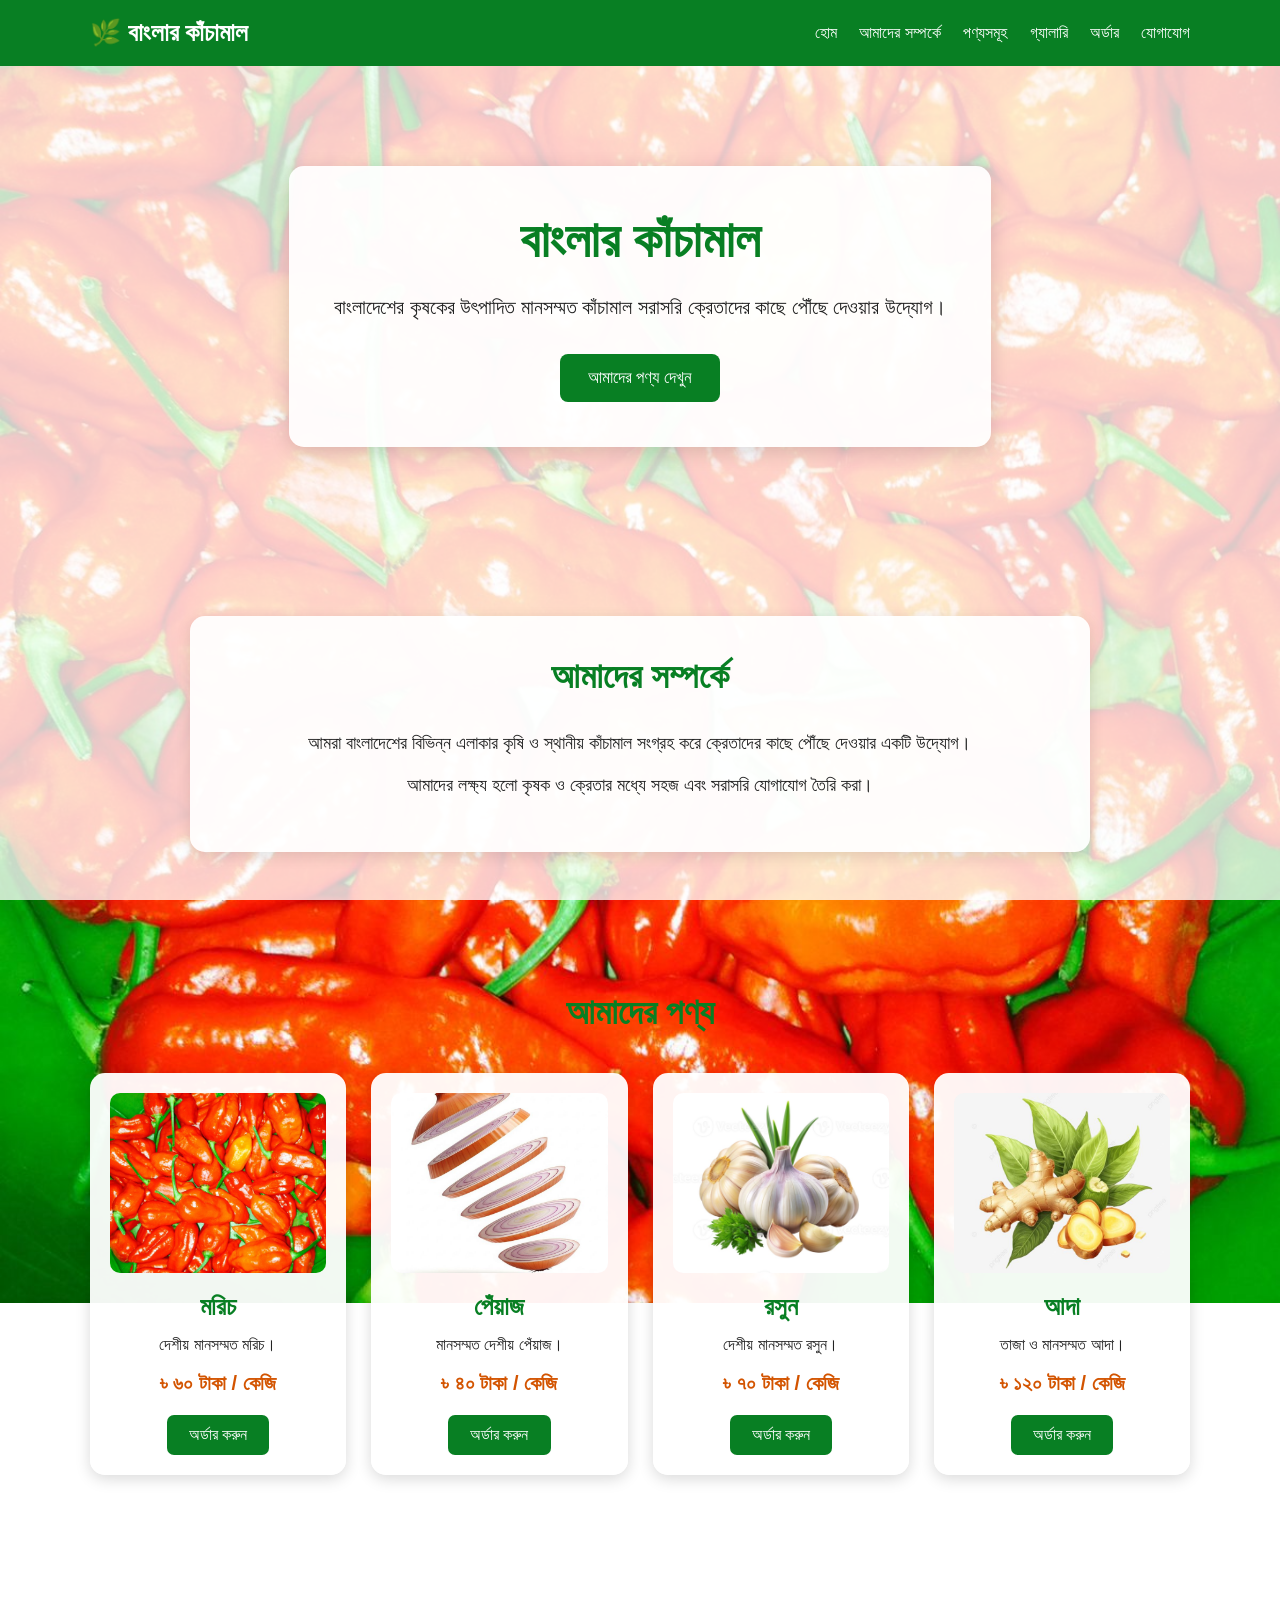
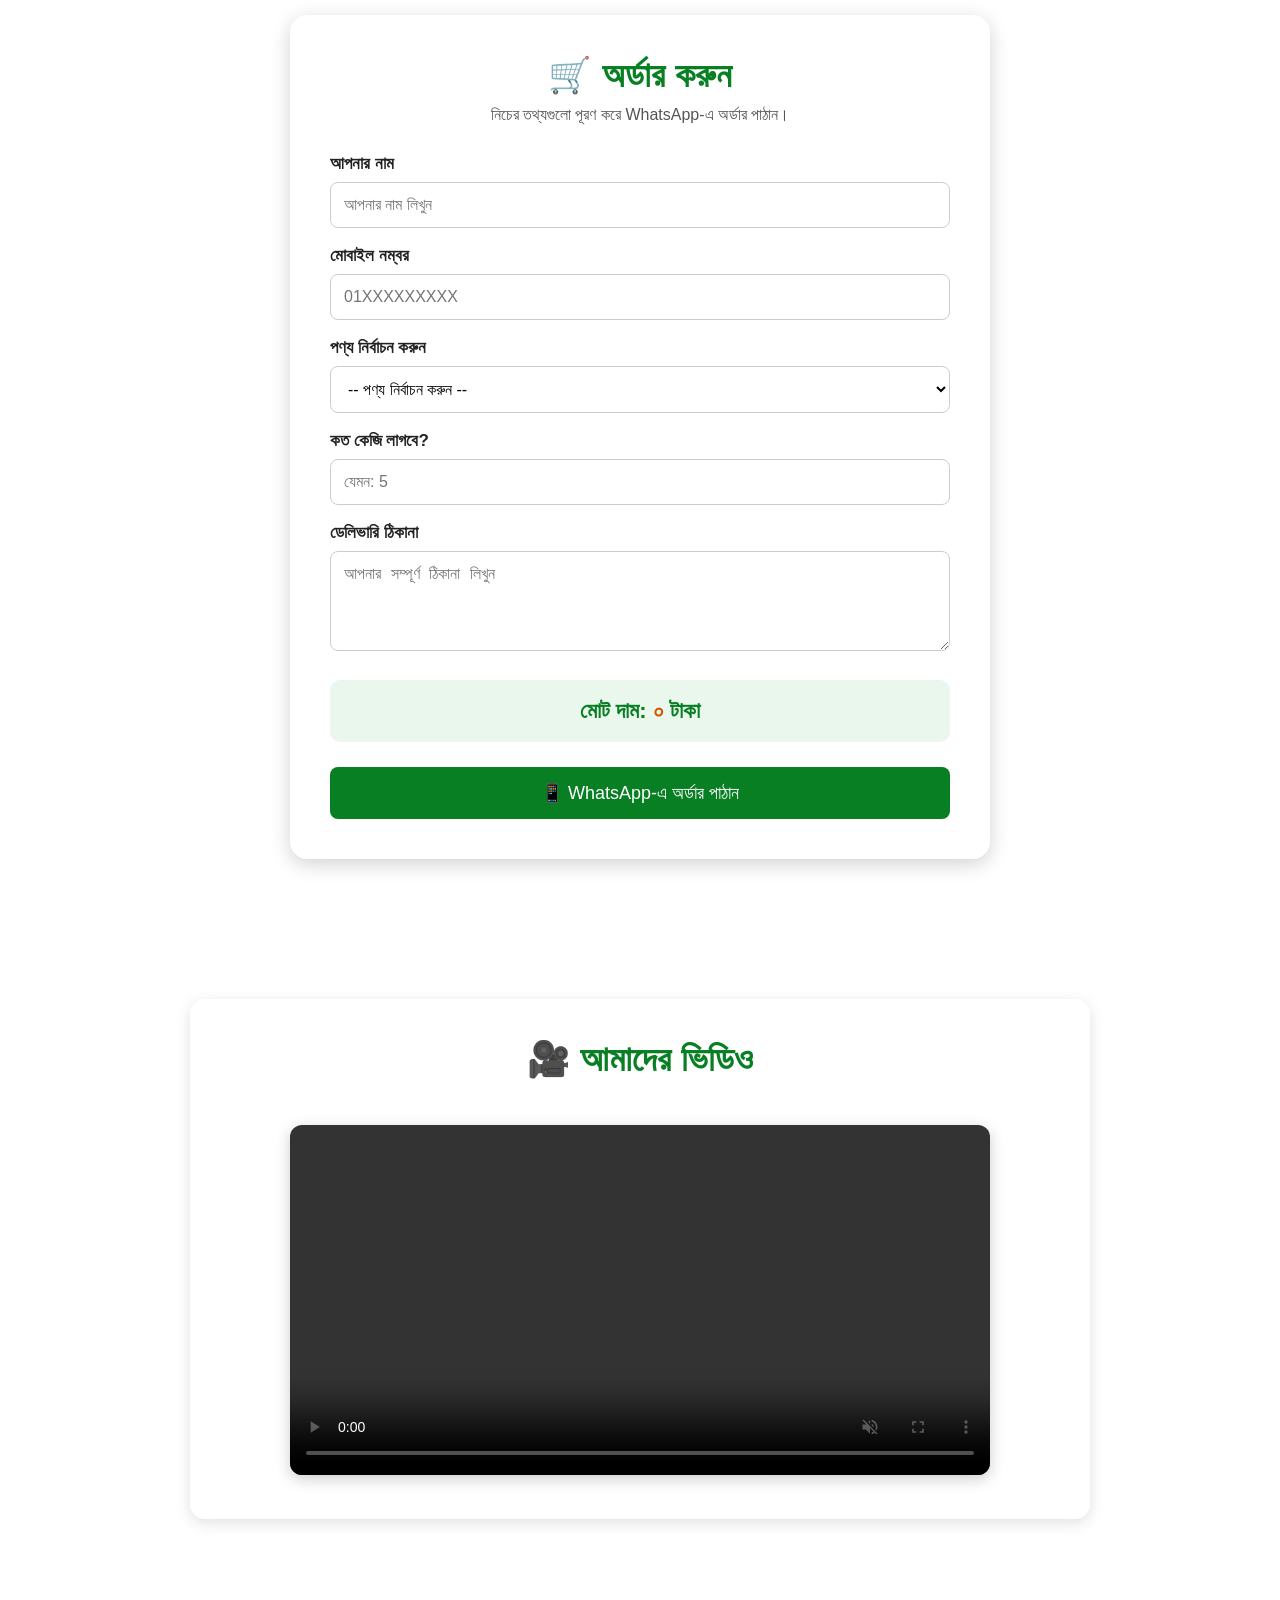
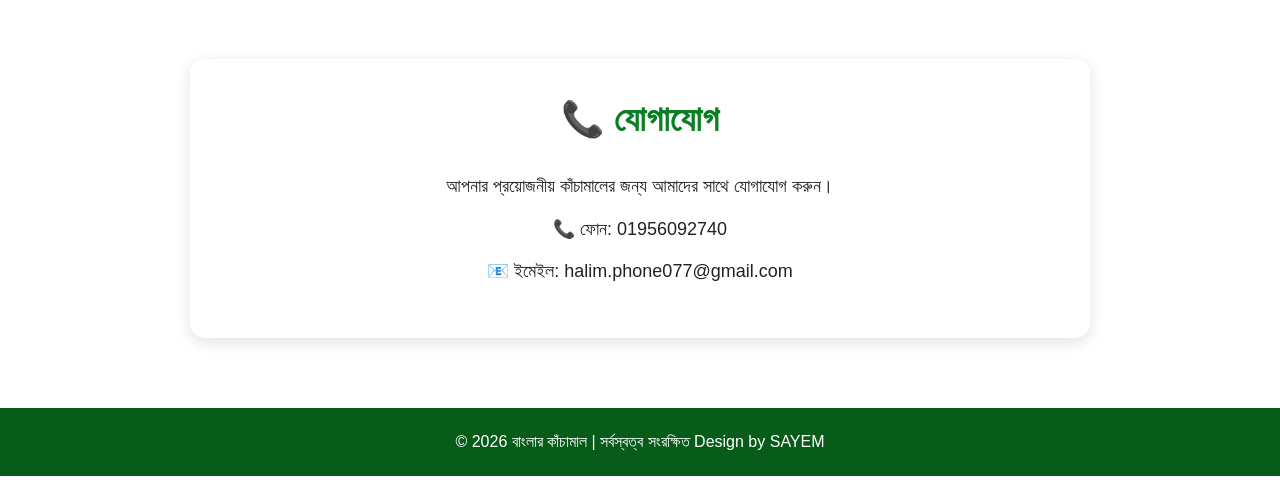
==== index.html @ 6494635d "My first website upload" ====
<!DOCTYPE html>
<html lang="bn">

<head>

    <meta charset="UTF-8">

    <meta name="viewport" content="width=device-width, initial-scale=1.0">

    <title>বাংলার কাঁচামাল</title>

    <link rel="stylesheet" href="style.css">

</head>


<body>


    <!-- ================= HEADER ================= -->

    <header>

        <div class="logo">
            🌿 বাংলার কাঁচামাল
        </div>


        <nav>

            <a href="#home">হোম</a>

            <a href="#about">আমাদের সম্পর্কে</a>

            <a href="#products">পণ্যসমূহ</a>

            <a href="#gallery">গ্যালারি</a>

            <a href="#order">অর্ডার</a>

            <a href="#contact">যোগাযোগ</a>

        </nav>

    </header>



    <!-- ================= HOME ================= -->

    <section id="home" class="hero">

        <div class="hero-content">

            <h1>
                বাংলার কাঁচামাল
            </h1>


            <p>
                বাংলাদেশের কৃষকের উৎপাদিত
                মানসম্মত কাঁচামাল সরাসরি
                ক্রেতাদের কাছে পৌঁছে দেওয়ার উদ্যোগ।
            </p>


            <a href="#products" class="main-button">
                আমাদের পণ্য দেখুন
            </a>

        </div>

    </section>



    <!-- ================= ABOUT ================= -->

    <section id="about" class="section">

        <div class="content-box">

            <h2>
                আমাদের সম্পর্কে
            </h2>


            <p>
                আমরা বাংলাদেশের বিভিন্ন এলাকার
                কৃষি ও স্থানীয় কাঁচামাল সংগ্রহ করে
                ক্রেতাদের কাছে পৌঁছে দেওয়ার একটি উদ্যোগ।
            </p>


            <p>
                আমাদের লক্ষ্য হলো কৃষক ও ক্রেতার
                মধ্যে সহজ এবং সরাসরি যোগাযোগ তৈরি করা।
            </p>

        </div>

    </section>



    <!-- ================= PRODUCTS ================= -->

    <section id="products" class="section">

        <h2>
            আমাদের পণ্য
        </h2>


        <div class="products">


            <!-- মরিচ -->

            <div class="card">

                <img
                    src="photo.png"
                    alt="মরিচ"
                    class="product-image"
                >


                <h3>
                    মরিচ
                </h3>


                <p>
                    দেশীয় মানসম্মত মরিচ।
                </p>


                <div class="price">
                    ৳ ৬০ টাকা / কেজি
                </div>


                <button
                    onclick="orderProduct('মরিচ', 60)"
                >
                    অর্ডার করুন
                </button>

            </div>



            <!-- পেঁয়াজ -->

            <div class="card">

                <img
                    src="onion.png"
                    alt="পেঁয়াজ"
                    class="product-image"
                >


                <h3>
                    পেঁয়াজ
                </h3>


                <p>
                    মানসম্মত দেশীয় পেঁয়াজ।
                </p>


                <div class="price">
                    ৳ ৪০ টাকা / কেজি
                </div>


                <button
                    onclick="orderProduct('পেঁয়াজ', 40)"
                >
                    অর্ডার করুন
                </button>

            </div>



            <!-- রসুন -->

            <div class="card">

                <img
                    src="garlic.png"
                    alt="রসুন"
                    class="product-image"
                >


                <h3>
                    রসুন
                </h3>


                <p>
                    দেশীয় মানসম্মত রসুন।
                </p>


                <div class="price">
                    ৳ ৭০ টাকা / কেজি
                </div>


                <button
                    onclick="orderProduct('রসুন', 70)"
                >
                    অর্ডার করুন
                </button>

            </div>



            <!-- আদা -->

            <div class="card">

                <img
                    src="ginger.png"
                    alt="আদা"
                    class="product-image"
                >


                <h3>
                    আদা
                </h3>


                <p>
                    তাজা ও মানসম্মত আদা।
                </p>


                <div class="price">
                    ৳ ১২০ টাকা / কেজি
                </div>


                <button
                    onclick="orderProduct('আদা', 120)"
                >
                    অর্ডার করুন
                </button>

            </div>


        </div>

    </section>



    <!-- ================= ORDER ================= -->

    <section id="order" class="section">

        <div class="order-box">


            <h2>
                🛒 অর্ডার করুন
            </h2>


            <p class="order-info">
                নিচের তথ্যগুলো পূরণ করে WhatsApp-এ অর্ডার পাঠান।
            </p>



            <form id="orderForm">


                <!-- নাম -->

                <label>
                    আপনার নাম
                </label>


                <input
                    type="text"
                    id="name"
                    placeholder="আপনার নাম লিখুন"
                    required
                >



                <!-- মোবাইল -->

                <label>
                    মোবাইল নম্বর
                </label>


                <input
                    type="tel"
                    id="phone"
                    placeholder="01XXXXXXXXX"
                    required
                >



                <!-- পণ্য -->

                <label>
                    পণ্য নির্বাচন করুন
                </label>


                <select
                    id="product"
                    onchange="calculateTotal()"
                    required
                >

                    <option value="">
                        -- পণ্য নির্বাচন করুন --
                    </option>


                    <option value="মরিচ">
                        মরিচ - ৬০ টাকা/কেজি
                    </option>


                    <option value="পেঁয়াজ">
                        পেঁয়াজ - ৪০ টাকা/কেজি
                    </option>


                    <option value="রসুন">
                        রসুন - ৭০ টাকা/কেজি
                    </option>


                    <option value="আদা">
                        আদা - ১২০ টাকা/কেজি
                    </option>

                </select>



                <!-- পরিমাণ -->

                <label>
                    কত কেজি লাগবে?
                </label>


                <input
                    type="number"
                    id="quantity"
                    min="1"
                    placeholder="যেমন: 5"
                    oninput="calculateTotal()"
                    required
                >



                <!-- ঠিকানা -->

                <label>
                    ডেলিভারি ঠিকানা
                </label>


                <textarea
                    id="address"
                    rows="4"
                    placeholder="আপনার সম্পূর্ণ ঠিকানা লিখুন"
                    required
                ></textarea>



                <!-- মোট দাম -->

                <div class="total-box">

                    মোট দাম:

                    <span id="total">
                        ০
                    </span>

                    টাকা

                </div>



                <!-- WhatsApp Button -->

                <button
                    type="submit"
                    class="submit-button"
                >

                    📱 WhatsApp-এ অর্ডার পাঠান

                </button>


            </form>


        </div>

    </section>



    <!-- ================= GALLERY ================= -->

    <section id="gallery" class="section">

        <div class="content-box">


            <h2>
                🎥 আমাদের ভিডিও
            </h2>


            <video
                controls
                autoplay
                muted
                loop
                class="main-video"
            >

                <source
                    src="video.mp4"
                    type="video/mp4"
                >


                আপনার ব্রাউজার ভিডিও চালাতে পারছে না।

            </video>


        </div>

    </section>



    <!-- ================= CONTACT ================= -->

    <section id="contact" class="section">

        <div class="content-box">


            <h2>
                📞 যোগাযোগ
            </h2>


            <p>
                আপনার প্রয়োজনীয় কাঁচামালের জন্য
                আমাদের সাথে যোগাযোগ করুন।
            </p>


            <p>
                📞 ফোন: 01956092740
            </p>


            <p>
                📧 ইমেইল: halim.phone077@gmail.com
            </p>


        </div>

    </section>



    <!-- ================= FOOTER ================= -->

    <footer>

        <p>
            © 2026 বাংলার কাঁচামাল
            | সর্বস্বত্ব সংরক্ষিত 
            Design by SAYEM
        </p>

    </footer>



    <!-- ================= JAVASCRIPT ================= -->

    <script>


        // ===============================
        // পণ্যের দাম
        // ===============================

        const prices = {

            "মরিচ": 60,

            "পেঁয়াজ": 40,

            "রসুন": 70,

            "আদা": 120

        };



        // ===============================
        // তোমার WhatsApp নম্বর
        // ===============================

        const whatsappNumber = "8801956092740";



        // ===============================
        // অর্ডার বাটনে চাপ দিলে
        // ===============================

        function orderProduct(product, price) {


            document.getElementById("product").value = product;


            document.getElementById("quantity").focus();


            calculateTotal();


            document.getElementById("order")
                .scrollIntoView({
                    behavior: "smooth"
                });

        }



        // ===============================
        // মোট দাম হিসাব
        // ===============================

        function calculateTotal() {


            const product =
                document.getElementById("product").value;


            const quantity =
                Number(
                    document.getElementById("quantity").value
                );



            if (product && quantity > 0) {


                const total =
                    prices[product] * quantity;


                document.getElementById("total")
                    .innerText = total;

            }


            else {


                document.getElementById("total")
                    .innerText = "০";

            }

        }



        // ===============================
        // WhatsApp অর্ডার
        // ===============================

        document.getElementById("orderForm")
            .addEventListener("submit", function(event) {


                event.preventDefault();



                const name =
                    document.getElementById("name").value;


                const phone =
                    document.getElementById("phone").value;


                const product =
                    document.getElementById("product").value;


                const quantity =
                    document.getElementById("quantity").value;


                const address =
                    document.getElementById("address").value;



                const total =
                    prices[product] * Number(quantity);



                // WhatsApp message

                const message =

`🛒 নতুন অর্ডার

👤 নাম: ${name}

📱 কাস্টমারের মোবাইল: ${phone}

📦 পণ্য: ${product}

⚖️ পরিমাণ: ${quantity} কেজি

💰 মোট দাম: ${total} টাকা

📍 ডেলিভারি ঠিকানা:
${address}

বাংলার কাঁচামাল`;



                // Message URL তৈরি

                const whatsappURL =
                    "https://wa.me/" +
                    whatsappNumber +
                    "?text=" +
                    encodeURIComponent(message);



                // WhatsApp খুলবে

                window.open(
                    whatsappURL,
                    "_blank"
                );


            });


    </script>


</body>

</html>
---- style.css ----
* {

    margin: 0;

    padding: 0;

    box-sizing: border-box;

}



body {

    font-family: Arial, sans-serif;

    color: #222;

    background-image: url("photo.png");

    background-size: cover;

    background-position: center;

    background-attachment: fixed;

    background-repeat: no-repeat;

}



/* Background-এর উপর সাদা পর্দা */

body::before {

    content: "";

    position: fixed;

    top: 0;

    left: 0;

    width: 100%;

    height: 100%;

    background: rgba(255, 255, 255, 0.78);

    z-index: -1;

}



/* ================= HEADER ================= */

header {

    background-color: #087f23;

    color: white;

    padding: 18px 7%;

    display: flex;

    justify-content: space-between;

    align-items: center;

    position: relative;

    z-index: 10;

}



.logo {

    font-size: 25px;

    font-weight: bold;

}



nav a {

    color: white;

    text-decoration: none;

    margin-left: 18px;

    font-size: 16px;

}



nav a:hover {

    color: #ffe600;

}



/* ================= HOME ================= */

.hero {

    min-height: 480px;

    display: flex;

    justify-content: center;

    align-items: center;

    text-align: center;

    padding: 40px 20px;

}



.hero-content {

    max-width: 750px;

    background: rgba(255, 255, 255, 0.92);

    padding: 45px;

    border-radius: 15px;

    box-shadow: 0 5px 20px rgba(0,0,0,0.15);

}



.hero h1 {

    color: #087f23;

    font-size: 50px;

    margin-bottom: 20px;

}



.hero p {

    font-size: 20px;

    line-height: 1.7;

    margin-bottom: 30px;

}



.main-button {

    display: inline-block;

    background-color: #087f23;

    color: white;

    padding: 14px 28px;

    text-decoration: none;

    border-radius: 8px;

    font-size: 17px;

}



.main-button:hover {

    background-color: #055d19;

}



/* ================= SECTION ================= */

.section {

    padding: 70px 7%;

    text-align: center;

}



.section h2 {

    color: #087f23;

    font-size: 35px;

    margin-bottom: 30px;

}



/* ================= CONTENT ================= */

.content-box {

    max-width: 900px;

    margin: auto;

    background: rgba(255,255,255,0.92);

    padding: 40px;

    border-radius: 15px;

    box-shadow: 0 4px 15px rgba(0,0,0,0.12);

}



.content-box p {

    font-size: 18px;

    line-height: 1.8;

    margin: 10px;

}



/* ================= PRODUCTS ================= */

.products {

    display: grid;

    grid-template-columns: repeat(4, 1fr);

    gap: 25px;

    margin-top: 40px;

}



.card {

    background: rgba(255,255,255,0.95);

    padding: 20px;

    border-radius: 15px;

    box-shadow: 0 4px 15px rgba(0,0,0,0.15);

    transition: 0.3s;

}



.card:hover {

    transform: translateY(-8px);

}



.product-image {

    width: 100%;

    height: 180px;

    object-fit: cover;

    border-radius: 10px;

    margin-bottom: 15px;

}



.card h3 {

    color: #087f23;

    font-size: 25px;

    margin-bottom: 10px;

}



.card p {

    font-size: 16px;

    line-height: 1.6;

}



.price {

    color: #d35400;

    font-size: 20px;

    font-weight: bold;

    margin-top: 15px;

}



.card button {

    margin-top: 20px;

    background-color: #087f23;

    color: white;

    border: none;

    padding: 11px 22px;

    border-radius: 7px;

    cursor: pointer;

    font-size: 16px;

    transition: 0.3s;

}



.card button:hover {

    background-color: #055d19;

    transform: scale(1.05);

}



/* ================= ORDER ================= */

.order-box {

    max-width: 700px;

    margin: auto;

    background: rgba(255,255,255,0.96);

    padding: 40px;

    border-radius: 18px;

    box-shadow: 0 5px 20px rgba(0,0,0,0.18);

    text-align: left;

}



.order-box h2 {

    text-align: center;

    margin-bottom: 10px;

}



.order-info {

    text-align: center;

    margin-bottom: 30px;

    color: #555;

}



.order-box label {

    display: block;

    font-size: 17px;

    font-weight: bold;

    margin-top: 18px;

    margin-bottom: 8px;

}



.order-box input,

.order-box select,

.order-box textarea {

    width: 100%;

    padding: 13px;

    border: 1px solid #ccc;

    border-radius: 8px;

    font-size: 16px;

    outline: none;

    background: white;

}



.order-box input:focus,

.order-box select:focus,

.order-box textarea:focus {

    border: 2px solid #087f23;

}



.order-box textarea {

    resize: vertical;

}



.total-box {

    margin-top: 25px;

    padding: 18px;

    background: #e9f7ec;

    border-radius: 10px;

    text-align: center;

    font-size: 22px;

    font-weight: bold;

    color: #087f23;

}



#total {

    color: #d35400;

}



.submit-button {

    width: 100%;

    margin-top: 25px;

    padding: 15px;

    background-color: #087f23;

    color: white;

    border: none;

    border-radius: 8px;

    font-size: 18px;

    cursor: pointer;

}



.submit-button:hover {

    background-color: #055d19;

}



.success-message {

    display: none;

    text-align: center;

    background: #e9f7ec;

    color: #087f23;

    padding: 25px;

    border-radius: 10px;

    font-size: 18px;

    font-weight: bold;

}



/* ================= VIDEO ================= */

.main-video {

    width: 100%;

    max-width: 700px;

    border-radius: 12px;

    margin-top: 15px;

    box-shadow: 0 4px 15px rgba(0,0,0,0.20);

}



/* ================= FOOTER ================= */

footer {

    background-color: #075c1a;

    color: white;

    text-align: center;

    padding: 25px;

}



footer p {

    font-size: 16px;

}



/* ================= TABLET ================= */

@media (max-width: 800px) {

    header {

        flex-direction: column;

        gap: 20px;

    }



    nav {

        text-align: center;

    }



    nav a {

        display: inline-block;

        margin: 5px;

    }



    .hero h1 {

        font-size: 38px;

    }



    .products {

        grid-template-columns: 1fr 1fr;

    }

}



/* ================= MOBILE ================= */

@media (max-width: 500px) {

    .products {

        grid-template-columns: 1fr;

    }



    .hero-content {

        padding: 25px;

    }



    .hero h1 {

        font-size: 32px;

    }



    .order-box {

        padding: 25px 18px;

    }

}
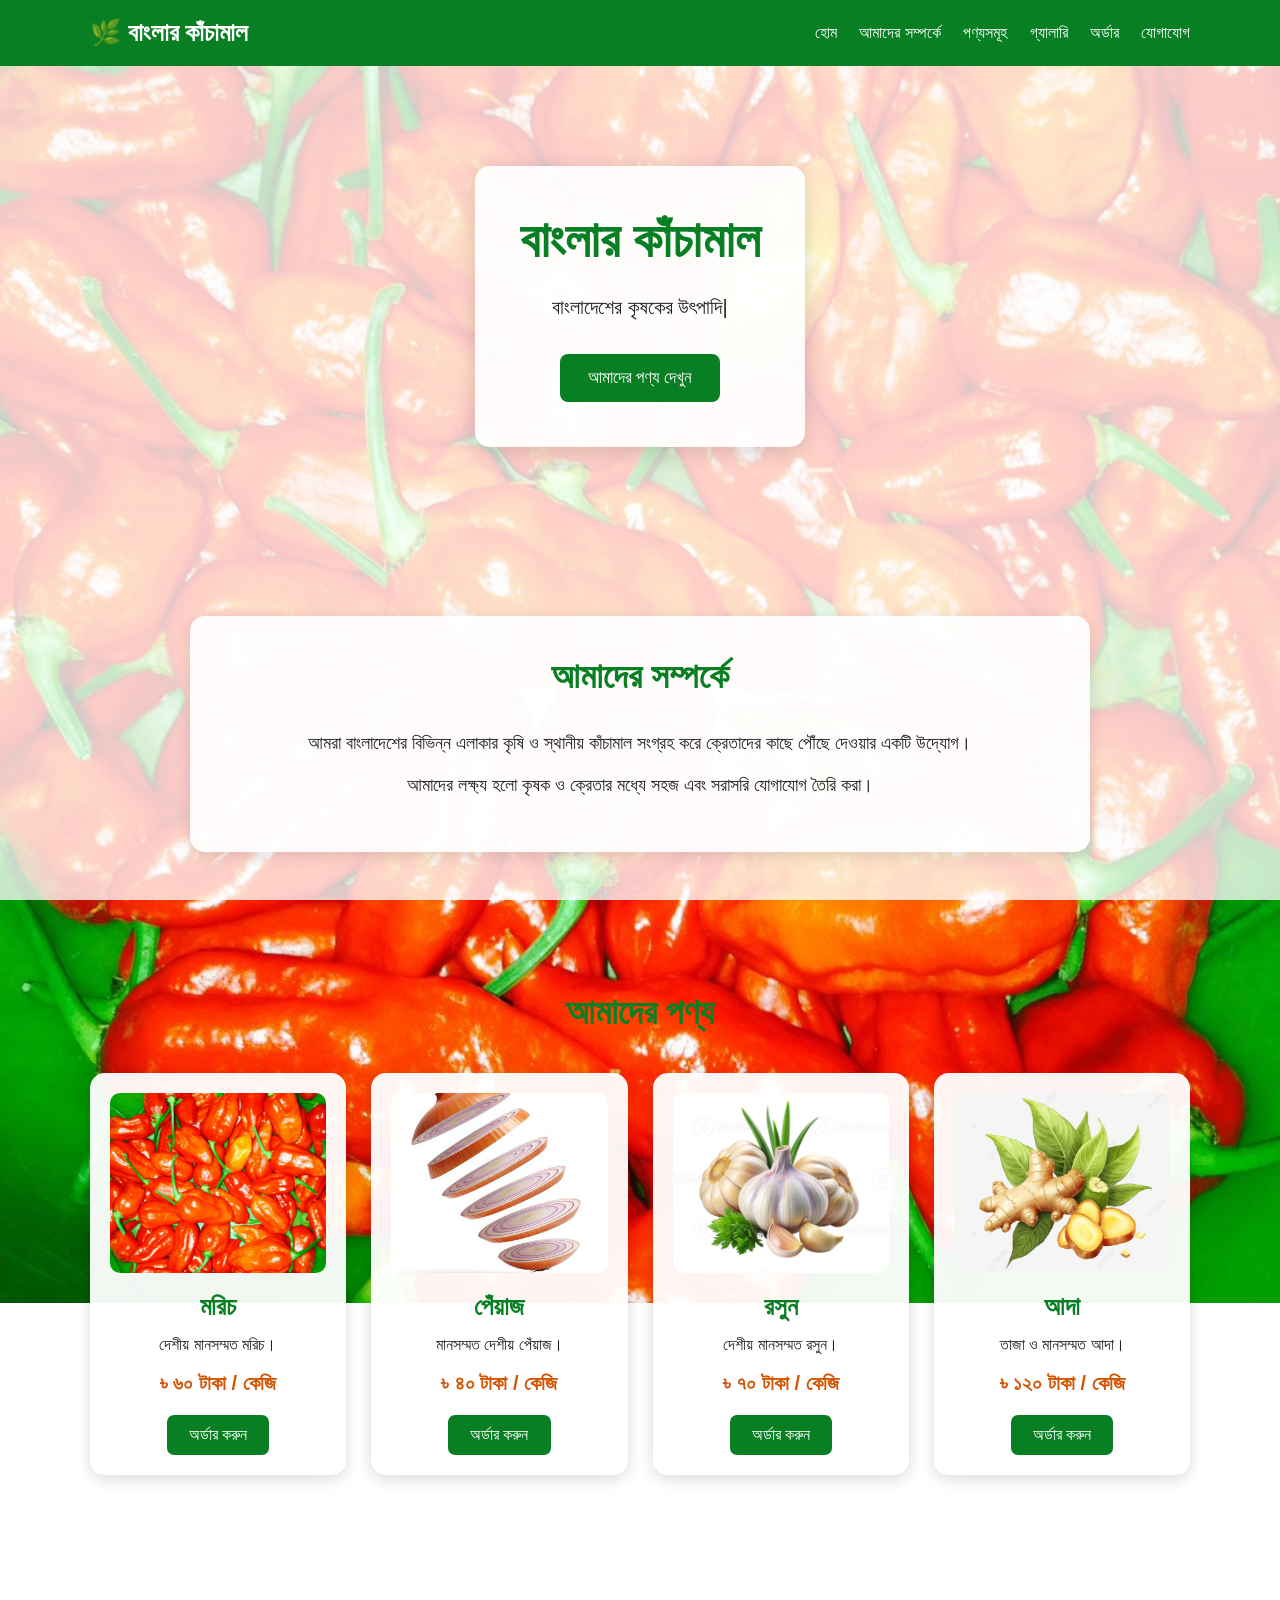
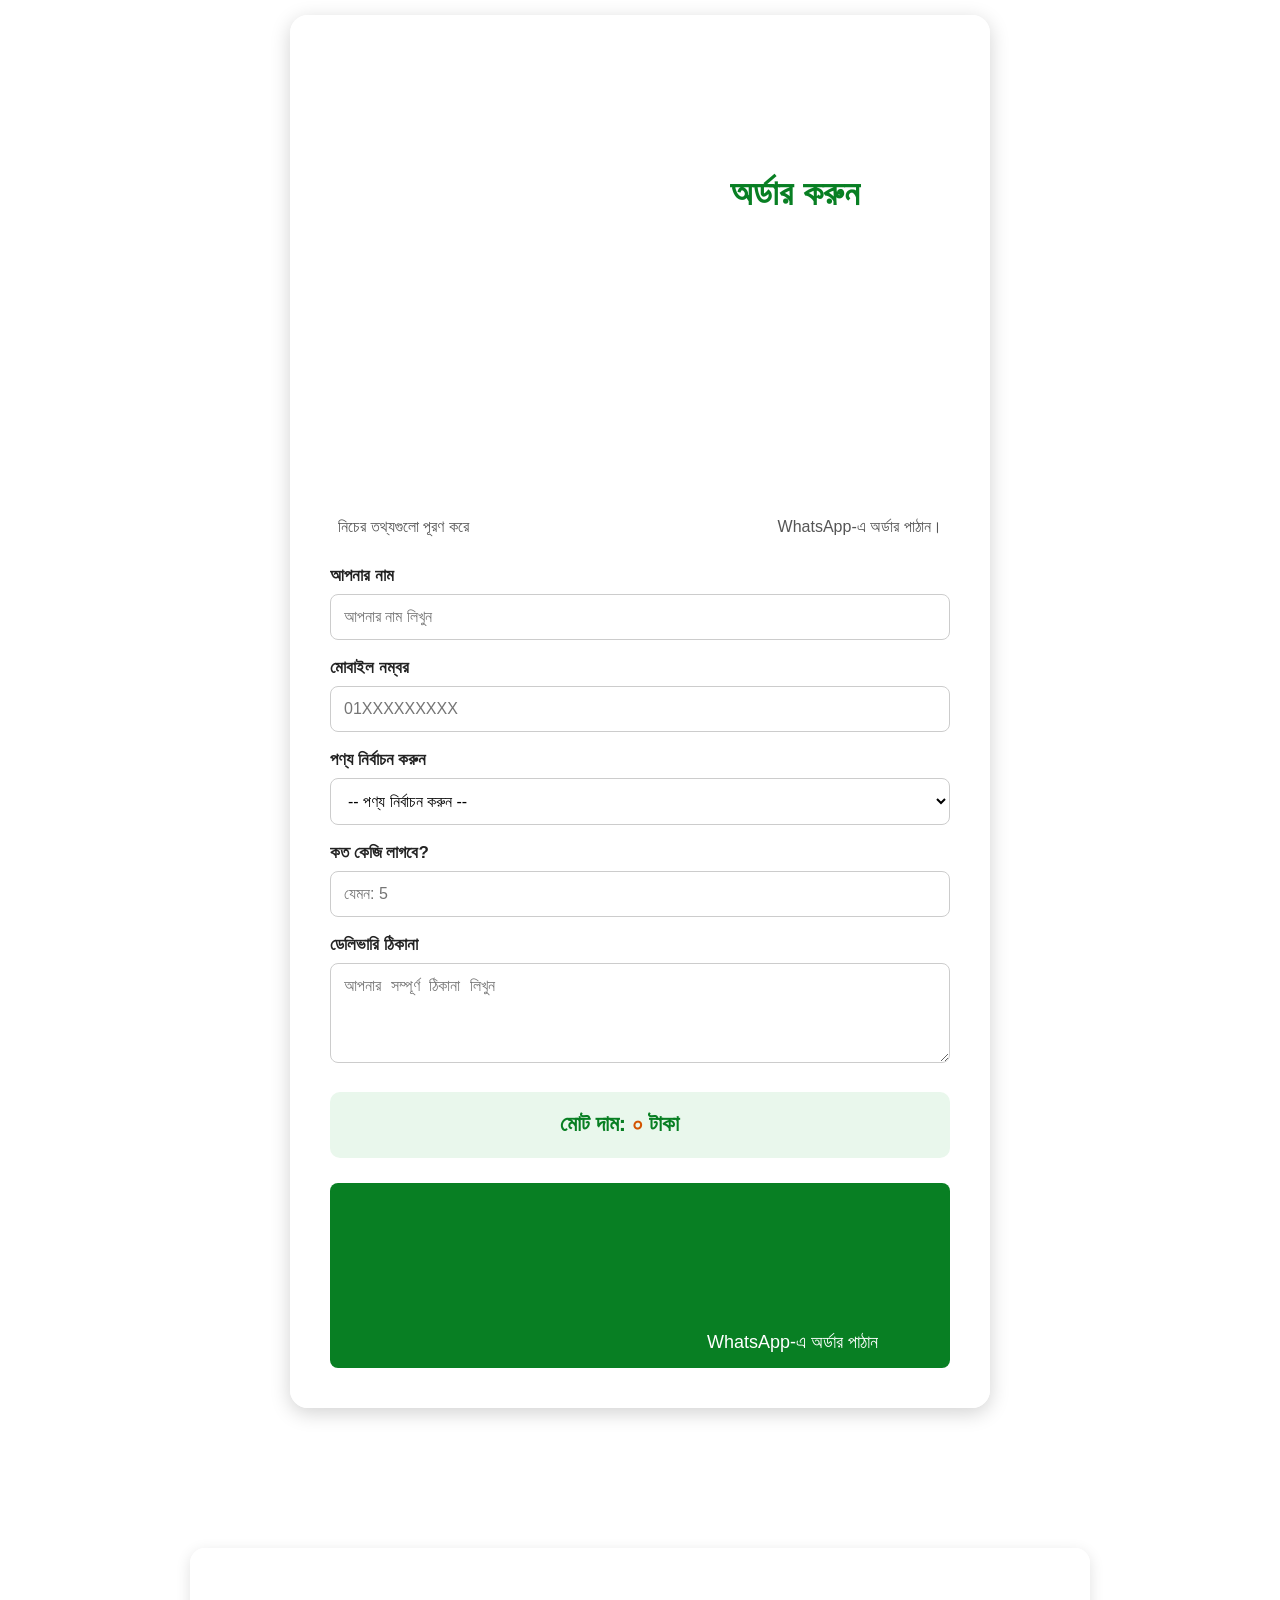
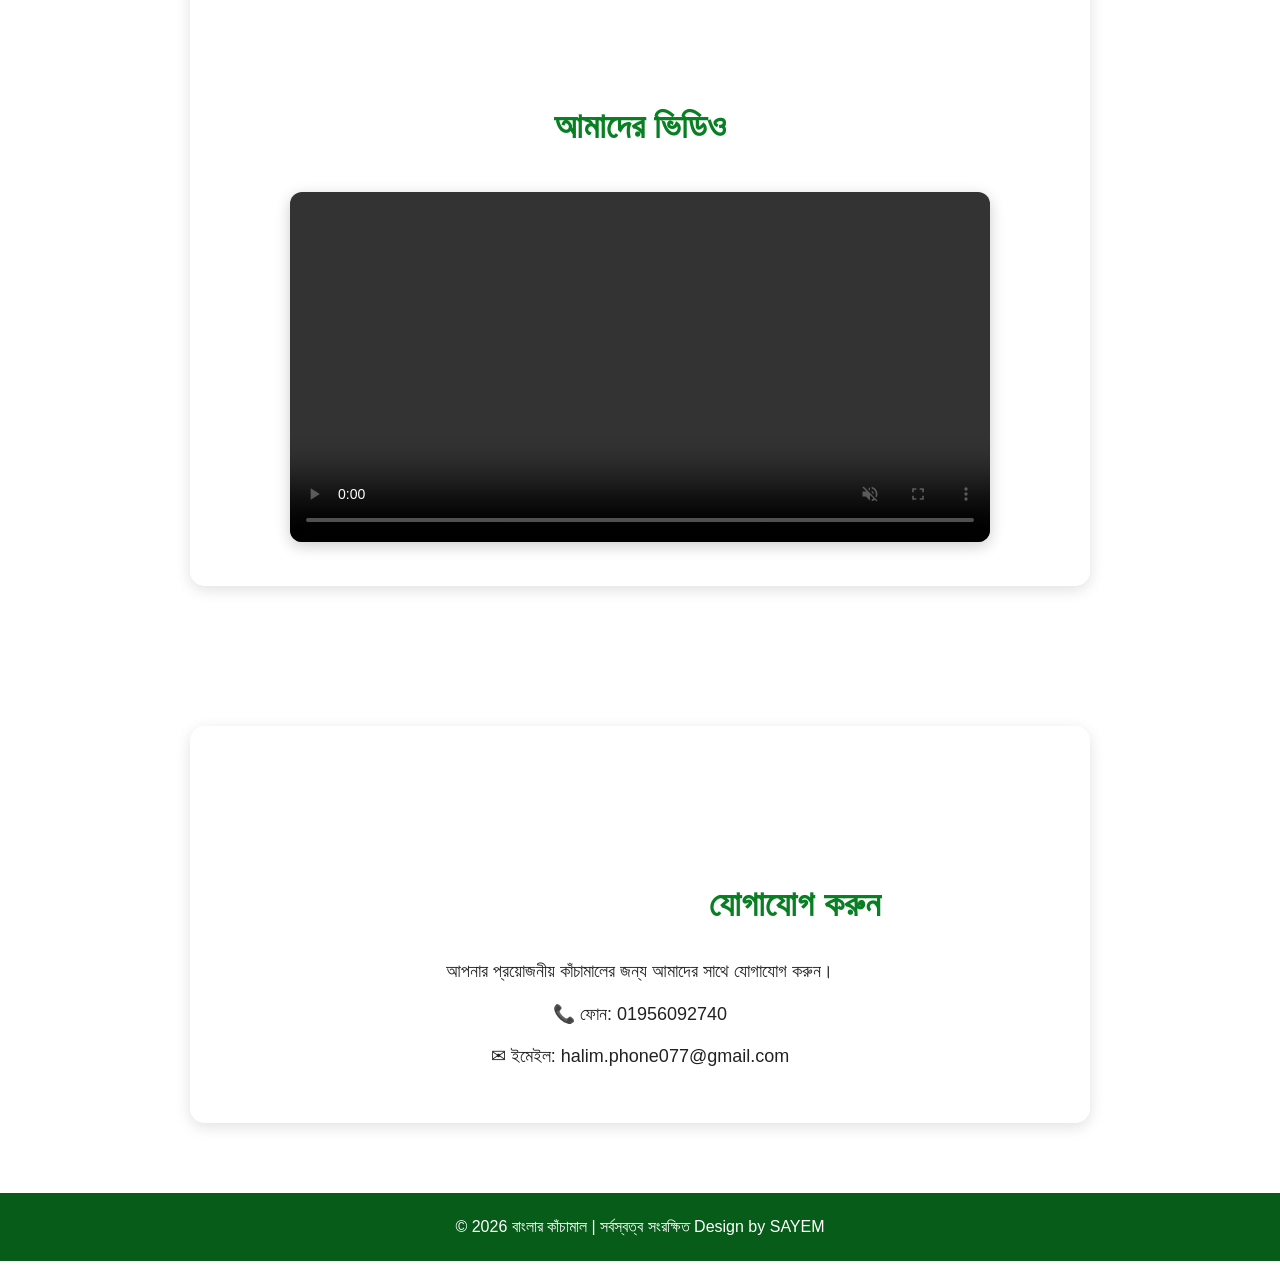
==== commit eea88607: "Update index.html" ====
--- a/index.html
+++ b/index.html
@@ -7,9 +7,19 @@
 
     <meta name="viewport" content="width=device-width, initial-scale=1.0">
 
-    <title>বাংলার কাঁচামাল</title>
+    <title>বাংলার কাঁচামাল | কৃষিপণ্য ও কাঁচামাল সরবরাহ</title>
+
+    <meta name="description"
+        content="বাংলার কাঁচামাল বাংলাদেশের কৃষকের উৎপাদিত মরিচ, পেঁয়াজ, রসুন, আদা ও অন্যান্য কৃষিপণ্য ও কাঁচামাল সরবরাহ করে।">
+
+    <meta name="keywords"
+        content="বাংলার কাঁচামাল, কৃষিপণ্য, কাঁচামাল, মরিচ, পেঁয়াজ, রসুন, আদা, বাংলাদেশের কৃষিপণ্য">
+
+    <meta name="robots" content="index, follow">
 
     <link rel="stylesheet" href="style.css">
+
+    <link rel="icon" type="image/png" href="logu.png">
 
 </head>
 
@@ -57,12 +67,9 @@
             </h1>
 
 
-            <p>
-                বাংলাদেশের কৃষকের উৎপাদিত
-                মানসম্মত কাঁচামাল সরাসরি
-                ক্রেতাদের কাছে পৌঁছে দেওয়ার উদ্যোগ।
-            </p>
-
+            <p class="typing-text">
+    <span id="typing"></span><span class="cursor">|</span>
+</p>
 
             <a href="#products" class="main-button">
                 আমাদের পণ্য দেখুন
@@ -141,12 +148,9 @@
                 </div>
 
 
-                <button
-                    onclick="orderProduct('মরিচ', 60)"
-                >
-                    অর্ডার করুন
-                </button>
-
+                <button class="order-button" onclick="orderProduct('মরিচ', 60)">
+    অর্ডার করুন
+</button>
             </div>
 
 
@@ -177,11 +181,7 @@
                 </div>
 
 
-                <button
-                    onclick="orderProduct('পেঁয়াজ', 40)"
-                >
-                    অর্ডার করুন
-                </button>
+                <button class="peyaj-button" onclick="orderProduct('পেঁয়াজ', 40)">অর্ডার করুন</button>
 
             </div>
 
@@ -213,11 +213,8 @@
                 </div>
 
 
-                <button
-                    onclick="orderProduct('রসুন', 70)"
-                >
-                    অর্ডার করুন
-                </button>
+                <button class="roshun-button" onclick="orderProduct('রসুন', 70)">অর্ডার করুন</button>
+
 
             </div>
 
@@ -249,12 +246,7 @@
                 </div>
 
 
-                <button
-                    onclick="orderProduct('আদা', 120)"
-                >
-                    অর্ডার করুন
-                </button>
-
+                <button class="ada-button" onclick="orderProduct('আদা', 120)">অর্ডার করুন</button>
             </div>
 
 
@@ -272,13 +264,27 @@
 
 
             <h2>
-                🛒 অর্ডার করুন
-            </h2>
-
-
-            <p class="order-info">
-                নিচের তথ্যগুলো পূরণ করে WhatsApp-এ অর্ডার পাঠান।
-            </p>
+    <video class="order-title-video" autoplay muted loop playsinline>
+        <source src="order-video.mp4" type="video/mp4">
+    </video>
+
+    অর্ডার করুন
+
+    <video class="order-title-video" autoplay muted loop playsinline>
+        <source src="order-video.mp4" type="video/mp4">
+    </video>
+</h2>
+
+
+           <p class="order-info">
+    নিচের তথ্যগুলো পূরণ করে
+
+    <video class="whatsapp-info-video" autoplay muted loop playsinline>
+        <source src="whatsapp.mp4" type="video/mp4">
+    </video>
+
+    WhatsApp-এ অর্ডার পাঠান।
+</p>
 
 
 
@@ -396,29 +402,31 @@
 
                 <div class="total-box">
 
-                    মোট দাম:
-
-                    <span id="total">
-                        ০
-                    </span>
-
-                    টাকা
-
-                </div>
-
+    মোট দাম:
+
+    <span id="total">০</span>
+
+    টাকা
+
+    <video width="30" height="30" autoplay muted loop playsinline
+        style="border-radius: 50%; object-fit: cover; vertical-align: middle; margin-left: 5px;">
+        <source src="money.mp4" type="video/mp4">
+    </video>
+
+</div>
 
 
                 <!-- WhatsApp Button -->
 
-                <button
-                    type="submit"
-                    class="submit-button"
-                >
-
-                    📱 WhatsApp-এ অর্ডার পাঠান
-
-                </button>
-
+                <button type="submit" class="submit-button">
+
+    <video class="whatsapp-video" autoplay muted loop playsinline>
+        <source src="whatsapp.mp4" type="video/mp4">
+    </video>
+
+    WhatsApp-এ অর্ডার পাঠান
+
+</button>
 
             </form>
 
@@ -436,9 +444,17 @@
         <div class="content-box">
 
 
-            <h2>
-                🎥 আমাদের ভিডিও
-            </h2>
+      <h2>
+    <video class="title-video" autoplay muted loop playsinline>
+        <source src="our-video.mp4" type="video/mp4">
+    </video>
+
+    আমাদের ভিডিও
+
+    <video class="title-video" autoplay muted loop playsinline>
+        <source src="our-video.mp4" type="video/mp4">
+    </video>
+</h2>
 
 
             <video
@@ -474,8 +490,11 @@
 
 
             <h2>
-                📞 যোগাযোগ
-            </h2>
+    <video class="title-video" autoplay muted loop playsinline>
+        <source src="video.png.mp4" type="video/mp4">
+    </video>
+    যোগাযোগ করুন
+</h2>
 
 
             <p>
@@ -485,13 +504,14 @@
 
 
             <p>
-                📞 ফোন: 01956092740
-            </p>
+    <span class="phone-icon">📞</span> ফোন: 01956092740
+</p>
 
 
             <p>
-                📧 ইমেইল: halim.phone077@gmail.com
-            </p>
+    <span class="email-icon">✉</span>
+    ইমেইল: halim.phone077@gmail.com
+</p>
 
 
         </div>
@@ -693,6 +713,65 @@
 
 
             });
+            // Typing Animation
+
+const typingTexts = [
+    "বাংলাদেশের কৃষকের উৎপাদিত মানসম্মত কাঁচামাল",
+    "সরাসরি কৃষকের কাছ থেকে কাঁচামাল সংগ্রহ",
+    "বাংলার কাঁচামাল আমরা ক্রেতাদের কাছে পৌঁছে দিই"
+];
+
+let textIndex = 0;
+let charIndex = 0;
+let deleting = false;
+
+function typingAnimation() {
+
+    const typingElement = document.getElementById("typing");
+    const currentText = typingTexts[textIndex];
+
+    if (!deleting) {
+
+        typingElement.textContent =
+            currentText.substring(0, charIndex + 1);
+
+        charIndex++;
+
+        if (charIndex === currentText.length) {
+
+            deleting = true;
+
+            setTimeout(typingAnimation, 1500);
+
+            return;
+        }
+
+    } else {
+
+        typingElement.textContent =
+            currentText.substring(0, charIndex - 1);
+
+        charIndex--;
+
+        if (charIndex === 0) {
+
+            deleting = false;
+
+            textIndex++;
+
+            if (textIndex === typingTexts.length) {
+                textIndex = 0;
+            }
+        }
+    }
+
+    setTimeout(
+        typingAnimation,
+        deleting ? 50 : 90
+    );
+}
+
+typingAnimation();
 
 
     </script>
@@ -700,4 +779,4 @@
 
 </body>
 
-</html>+</html>
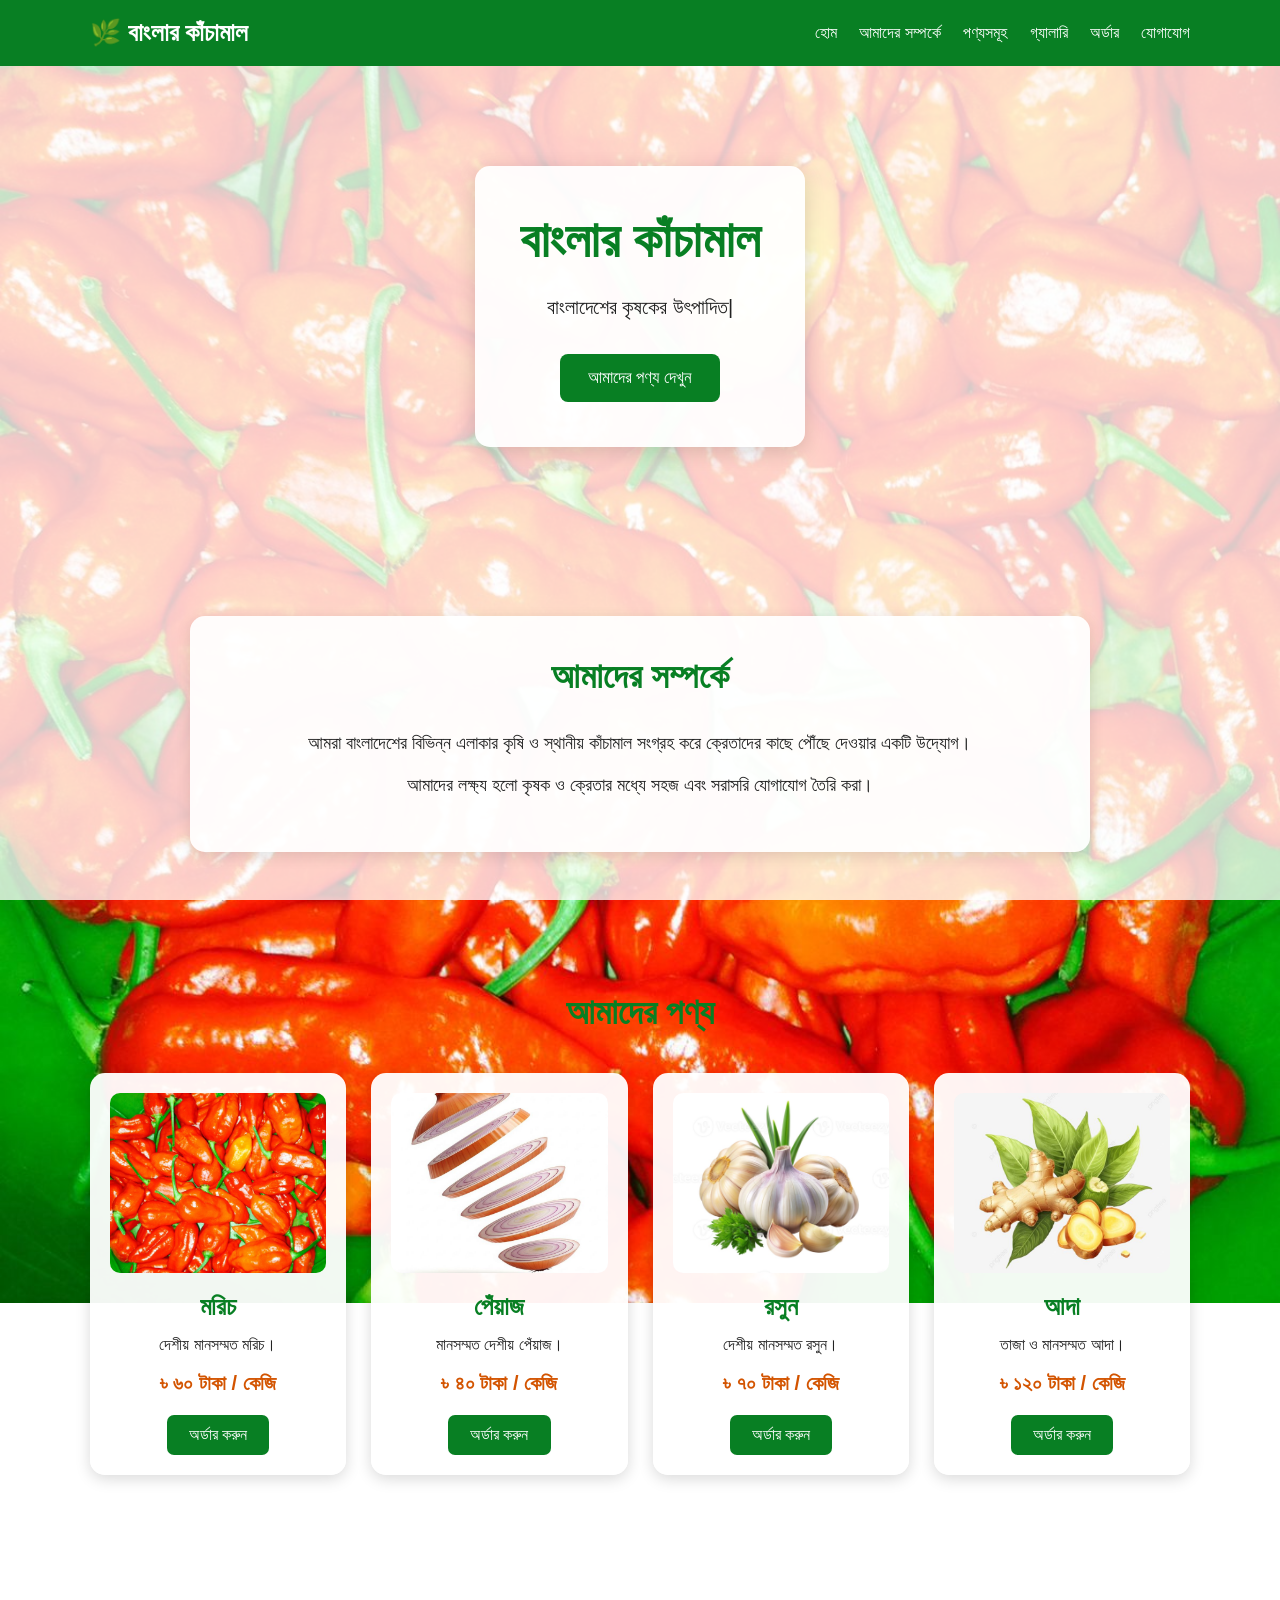
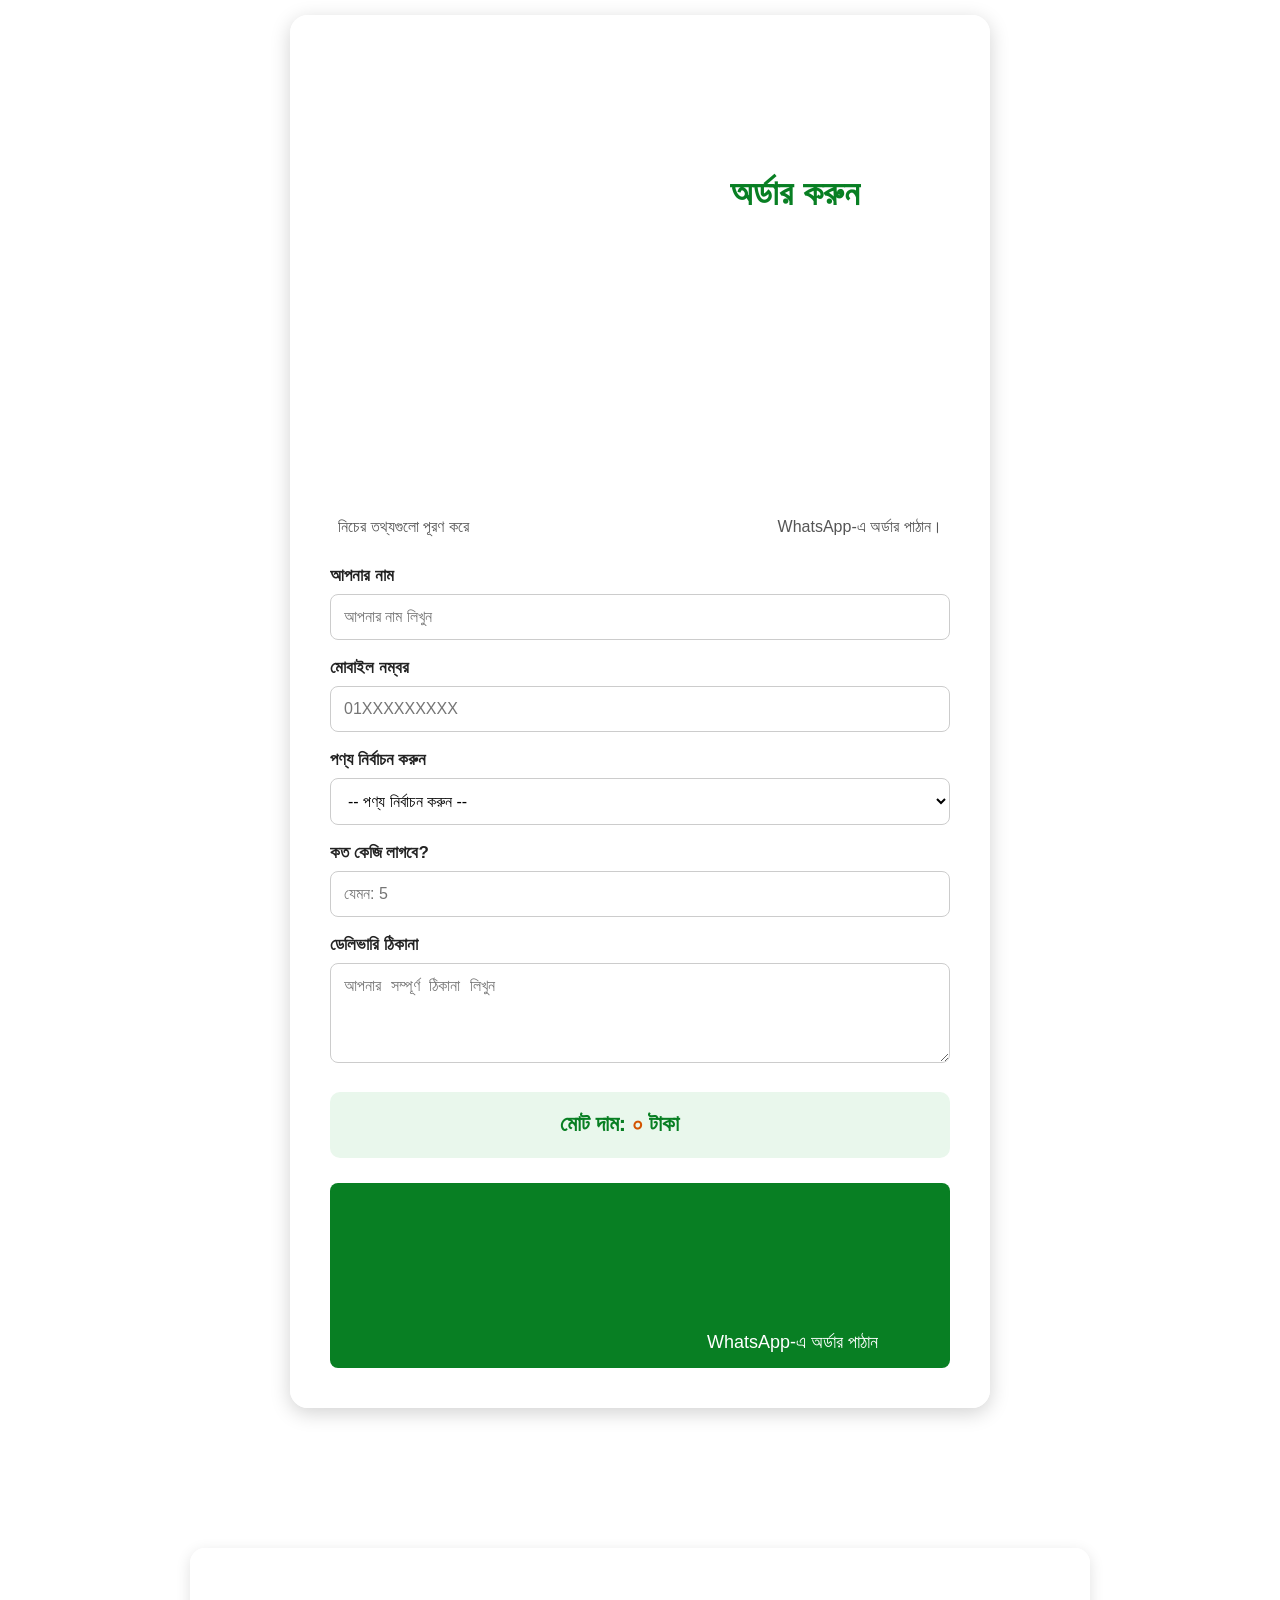
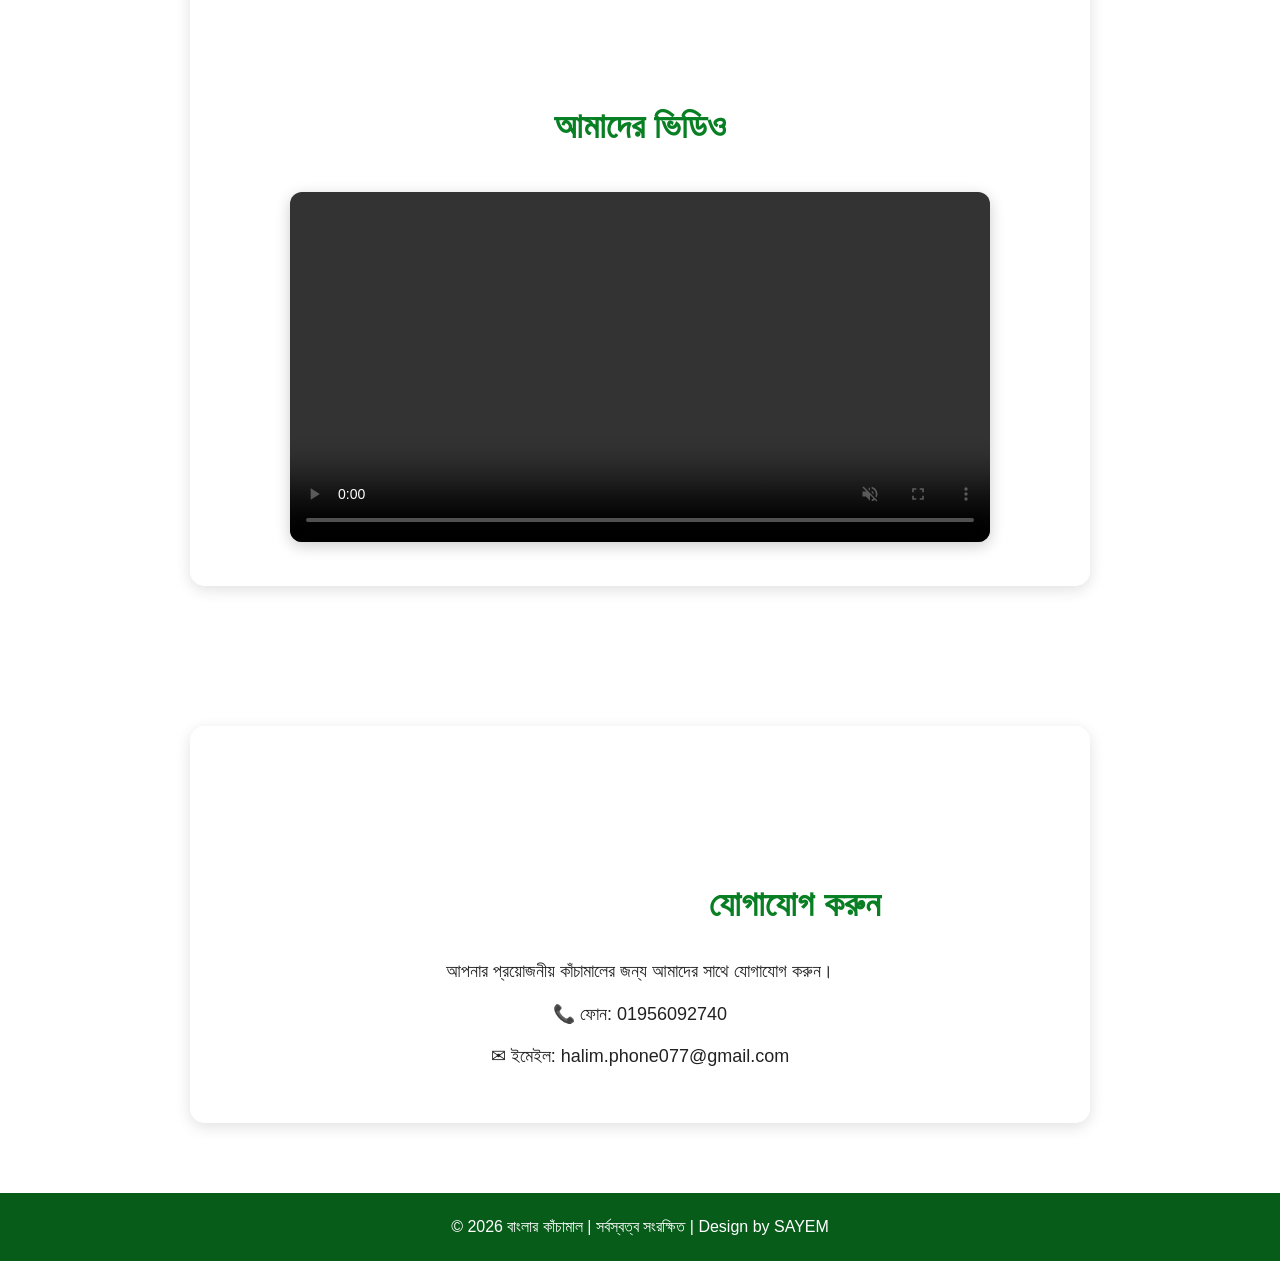
==== commit ba3d2f39: "Update index.html" ====
--- a/index.html
+++ b/index.html
@@ -68,8 +68,9 @@
 
 
             <p class="typing-text">
-    <span id="typing"></span><span class="cursor">|</span>
-</p>
+                <span id="typing"></span><span class="cursor">|</span>
+            </p>
+
 
             <a href="#products" class="main-button">
                 আমাদের পণ্য দেখুন
@@ -148,9 +149,11 @@
                 </div>
 
 
-                <button class="order-button" onclick="orderProduct('মরিচ', 60)">
-    অর্ডার করুন
-</button>
+                <button class="order-button"
+                    onclick="orderProduct('মরিচ', 60)">
+                    অর্ডার করুন
+                </button>
+
             </div>
 
 
@@ -181,7 +184,10 @@
                 </div>
 
 
-                <button class="peyaj-button" onclick="orderProduct('পেঁয়াজ', 40)">অর্ডার করুন</button>
+                <button class="peyaj-button"
+                    onclick="orderProduct('পেঁয়াজ', 40)">
+                    অর্ডার করুন
+                </button>
 
             </div>
 
@@ -213,8 +219,10 @@
                 </div>
 
 
-                <button class="roshun-button" onclick="orderProduct('রসুন', 70)">অর্ডার করুন</button>
-
+                <button class="roshun-button"
+                    onclick="orderProduct('রসুন', 70)">
+                    অর্ডার করুন
+                </button>
 
             </div>
 
@@ -246,7 +254,11 @@
                 </div>
 
 
-                <button class="ada-button" onclick="orderProduct('আদা', 120)">অর্ডার করুন</button>
+                <button class="ada-button"
+                    onclick="orderProduct('আদা', 120)">
+                    অর্ডার করুন
+                </button>
+
             </div>
 
 
@@ -264,27 +276,43 @@
 
 
             <h2>
-    <video class="order-title-video" autoplay muted loop playsinline>
-        <source src="order-video.mp4" type="video/mp4">
-    </video>
-
-    অর্ডার করুন
-
-    <video class="order-title-video" autoplay muted loop playsinline>
-        <source src="order-video.mp4" type="video/mp4">
-    </video>
-</h2>
-
-
-           <p class="order-info">
-    নিচের তথ্যগুলো পূরণ করে
-
-    <video class="whatsapp-info-video" autoplay muted loop playsinline>
-        <source src="whatsapp.mp4" type="video/mp4">
-    </video>
-
-    WhatsApp-এ অর্ডার পাঠান।
-</p>
+
+                <video class="order-title-video"
+                    autoplay muted loop playsinline>
+
+                    <source src="order-video.mp4"
+                        type="video/mp4">
+
+                </video>
+
+                অর্ডার করুন
+
+                <video class="order-title-video"
+                    autoplay muted loop playsinline>
+
+                    <source src="order-video.mp4"
+                        type="video/mp4">
+
+                </video>
+
+            </h2>
+
+
+            <p class="order-info">
+
+                নিচের তথ্যগুলো পূরণ করে
+
+                <video class="whatsapp-info-video"
+                    autoplay muted loop playsinline>
+
+                    <source src="whatsapp.mp4"
+                        type="video/mp4">
+
+                </video>
+
+                WhatsApp-এ অর্ডার পাঠান।
+
+            </p>
 
 
 
@@ -402,31 +430,45 @@
 
                 <div class="total-box">
 
-    মোট দাম:
-
-    <span id="total">০</span>
-
-    টাকা
-
-    <video width="30" height="30" autoplay muted loop playsinline
-        style="border-radius: 50%; object-fit: cover; vertical-align: middle; margin-left: 5px;">
-        <source src="money.mp4" type="video/mp4">
-    </video>
-
-</div>
+                    মোট দাম:
+
+                    <span id="total">০</span>
+
+                    টাকা
+
+                    <video width="30"
+                        height="30"
+                        autoplay
+                        muted
+                        loop
+                        playsinline
+                        style="border-radius: 50%; object-fit: cover; vertical-align: middle; margin-left: 5px;">
+
+                        <source src="money.mp4"
+                            type="video/mp4">
+
+                    </video>
+
+                </div>
+
 
 
                 <!-- WhatsApp Button -->
 
-                <button type="submit" class="submit-button">
-
-    <video class="whatsapp-video" autoplay muted loop playsinline>
-        <source src="whatsapp.mp4" type="video/mp4">
-    </video>
-
-    WhatsApp-এ অর্ডার পাঠান
-
-</button>
+                <button type="submit"
+                    class="submit-button">
+
+                    <video class="whatsapp-video"
+                        autoplay muted loop playsinline>
+
+                        <source src="whatsapp.mp4"
+                            type="video/mp4">
+
+                    </video>
+
+                    WhatsApp-এ অর্ডার পাঠান
+
+                </button>
 
             </form>
 
@@ -444,17 +486,27 @@
         <div class="content-box">
 
 
-      <h2>
-    <video class="title-video" autoplay muted loop playsinline>
-        <source src="our-video.mp4" type="video/mp4">
-    </video>
-
-    আমাদের ভিডিও
-
-    <video class="title-video" autoplay muted loop playsinline>
-        <source src="our-video.mp4" type="video/mp4">
-    </video>
-</h2>
+            <h2>
+
+                <video class="title-video"
+                    autoplay muted loop playsinline>
+
+                    <source src="our-video.mp4"
+                        type="video/mp4">
+
+                </video>
+
+                আমাদের ভিডিও
+
+                <video class="title-video"
+                    autoplay muted loop playsinline>
+
+                    <source src="our-video.mp4"
+                        type="video/mp4">
+
+                </video>
+
+            </h2>
 
 
             <video
@@ -490,11 +542,18 @@
 
 
             <h2>
-    <video class="title-video" autoplay muted loop playsinline>
-        <source src="video.png.mp4" type="video/mp4">
-    </video>
-    যোগাযোগ করুন
-</h2>
+
+                <video class="title-video"
+                    autoplay muted loop playsinline>
+
+                    <source src="video.png.mp4"
+                        type="video/mp4">
+
+                </video>
+
+                যোগাযোগ করুন
+
+            </h2>
 
 
             <p>
@@ -504,14 +563,15 @@
 
 
             <p>
-    <span class="phone-icon">📞</span> ফোন: 01956092740
-</p>
+                <span class="phone-icon">📞</span>
+                ফোন: 01956092740
+            </p>
 
 
             <p>
-    <span class="email-icon">✉</span>
-    ইমেইল: halim.phone077@gmail.com
-</p>
+                <span class="email-icon">✉</span>
+                ইমেইল: halim.phone077@gmail.com
+            </p>
 
 
         </div>
@@ -526,8 +586,8 @@
 
         <p>
             © 2026 বাংলার কাঁচামাল
-            | সর্বস্বত্ব সংরক্ষিত 
-            Design by SAYEM
+            | সর্বস্বত্ব সংরক্ষিত
+            | Design by SAYEM
         </p>
 
     </footer>
@@ -571,15 +631,11 @@
 
         function orderProduct(product, price) {
 
-
             document.getElementById("product").value = product;
 
-
             document.getElementById("quantity").focus();
 
-
             calculateTotal();
-
 
             document.getElementById("order")
                 .scrollIntoView({
@@ -596,7 +652,6 @@
 
         function calculateTotal() {
 
-
             const product =
                 document.getElementById("product").value;
 
@@ -607,22 +662,17 @@
                 );
 
 
-
             if (product && quantity > 0) {
-
 
                 const total =
                     prices[product] * quantity;
 
-
                 document.getElementById("total")
                     .innerText = total;
 
             }
 
-
             else {
-
 
                 document.getElementById("total")
                     .innerText = "০";
@@ -640,9 +690,7 @@
         document.getElementById("orderForm")
             .addEventListener("submit", function(event) {
 
-
                 event.preventDefault();
-
 
 
                 const name =
@@ -665,12 +713,10 @@
                     document.getElementById("address").value;
 
 
-
                 const total =
                     prices[product] * Number(quantity);
 
 
-
                 // WhatsApp message
 
                 const message =
@@ -691,7 +737,6 @@
 ${address}
 
 বাংলার কাঁচামাল`;
-
 
 
                 // Message URL তৈরি
@@ -703,7 +748,6 @@
                     encodeURIComponent(message);
 
 
-
                 // WhatsApp খুলবে
 
                 window.open(
@@ -711,67 +755,108 @@
                     "_blank"
                 );
 
-
             });
-            // Typing Animation
-
-const typingTexts = [
-    "বাংলাদেশের কৃষকের উৎপাদিত মানসম্মত কাঁচামাল",
-    "সরাসরি কৃষকের কাছ থেকে কাঁচামাল সংগ্রহ",
-    "বাংলার কাঁচামাল আমরা ক্রেতাদের কাছে পৌঁছে দিই"
-];
-
-let textIndex = 0;
-let charIndex = 0;
-let deleting = false;
-
-function typingAnimation() {
-
-    const typingElement = document.getElementById("typing");
-    const currentText = typingTexts[textIndex];
-
-    if (!deleting) {
-
-        typingElement.textContent =
-            currentText.substring(0, charIndex + 1);
-
-        charIndex++;
-
-        if (charIndex === currentText.length) {
-
-            deleting = true;
-
-            setTimeout(typingAnimation, 1500);
-
-            return;
+
+
+
+        // ===============================
+        // Typing Animation
+        // ===============================
+
+        const typingTexts = [
+
+            "বাংলাদেশের কৃষকের উৎপাদিত মানসম্মত কাঁচামাল",
+
+            "সরাসরি কৃষকের কাছ থেকে কাঁচামাল সংগ্রহ",
+
+            "বাংলার কাঁচামাল আমরা ক্রেতাদের কাছে পৌঁছে দিই"
+
+        ];
+
+
+        let textIndex = 0;
+
+        let charIndex = 0;
+
+        let deleting = false;
+
+
+        function typingAnimation() {
+
+            const typingElement =
+                document.getElementById("typing");
+
+
+            const currentText =
+                typingTexts[textIndex];
+
+
+            if (!deleting) {
+
+                typingElement.textContent =
+                    currentText.substring(
+                        0,
+                        charIndex + 1
+                    );
+
+
+                charIndex++;
+
+
+                if (charIndex === currentText.length) {
+
+                    deleting = true;
+
+                    setTimeout(
+                        typingAnimation,
+                        1500
+                    );
+
+                    return;
+
+                }
+
+            }
+
+            else {
+
+                typingElement.textContent =
+                    currentText.substring(
+                        0,
+                        charIndex - 1
+                    );
+
+
+                charIndex--;
+
+
+                if (charIndex === 0) {
+
+                    deleting = false;
+
+                    textIndex++;
+
+
+                    if (textIndex === typingTexts.length) {
+
+                        textIndex = 0;
+
+                    }
+
+                }
+
+            }
+
+
+            setTimeout(
+                typingAnimation,
+                deleting ? 50 : 90
+            );
+
         }
 
-    } else {
-
-        typingElement.textContent =
-            currentText.substring(0, charIndex - 1);
-
-        charIndex--;
-
-        if (charIndex === 0) {
-
-            deleting = false;
-
-            textIndex++;
-
-            if (textIndex === typingTexts.length) {
-                textIndex = 0;
-            }
-        }
-    }
-
-    setTimeout(
-        typingAnimation,
-        deleting ? 50 : 90
-    );
-}
-
-typingAnimation();
+
+        typingAnimation();
 
 
     </script>
